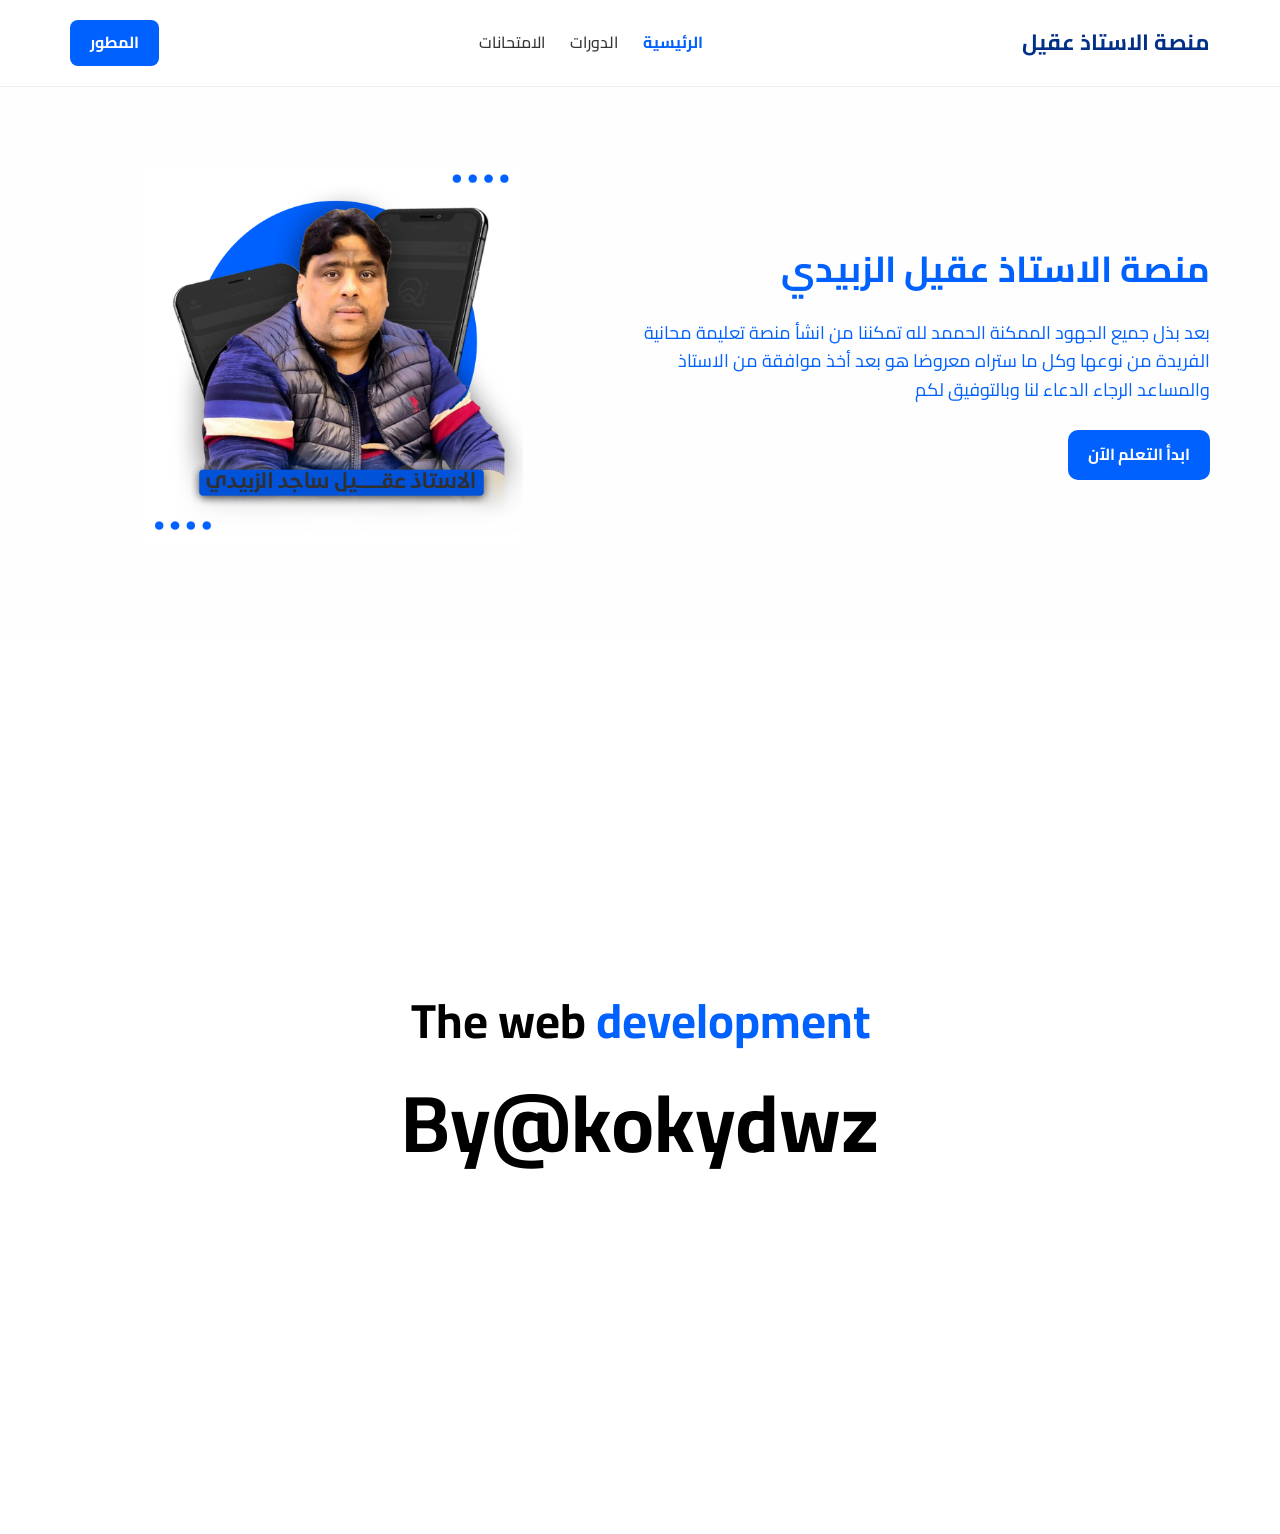
==== index.html @ 7de7a90c "Add files via upload" ====
<!DOCTYPE html>
<html lang="ar" dir="rtl">
<head>
  <meta charset="UTF-8">
  <meta name="viewport" content="width=device-width, initial-scale=1.0">
  <title>الاستاذ عقيل </title>
  <link rel="stylesheet" href="https://fonts.googleapis.com/css2?family=Cairo:wght@400;700&display=swap">

      <link rel="stylesheet" href="style.css">
        <link rel="stylesheet" href="https://cdn.plyr.io/3.7.2/plyr.css" />
</head>
<body>

  <!-- الهيدر -->
  <header>
    <div class="logo"> منصة الاستاذ عقيل</div>
    <nav>
      <ul>
        <li><a href="index.html" class="active">الرئيسية</a></li>
        <li><a href="courses.html">الدورات</a></li>
        <li><a href="exam.html">الامتحانات</a></li>
      </ul>
    </nav>
    <a href="dev.html" class="btn-register">المطور </a>
  </header>

  <!-- البانر -->
  <section class="hero">
    <div class="hero-text">
      <h1>منصة الاستاذ عقيل الزبيدي</h1>
      <p>
بعد بذل جميع الجهود الممكنة الحممد لله 
تمكننا من انشأ منصة تعليمة محانية الفريدة من نوعها
وكل ما ستراه معروضا هو بعد أخذ موافقة من الاستاذ والمساعد
الرجاء الدعاء لنا وبالتوفيق لكم 
      </p>
      <div class="btns">
        <a href="courses.html" class="btn-primary">ابدأ التعلم الآن</a>

      </div>
    </div>
    <div class="hero-image">
      <img src="banner.png" alt="التعليم الرقمي">
    </div>
  </section>
  <style>
    .main {
    display: flex;
    justify-content: center;
    align-items: center;
    text-align: center;
    min-height: 100vh;
    color: black;
    padding: 2rem;
}

.main-content h1 {
    font-size: 3rem;
    margin-bottom: 0rem;
    font-weight: bold;
    color: black;
}

.main-content h2 {
    font-size: 5rem;
    color: black;
}

.main-content span {
    color: #0061ff;
    font-weight: bold;
}
  </style>
  <section class="main" id="main">
    <div class="main-content">
        <h1>The web <span>development </span></h1>
        <h2>By<span></span>@kokydwz</h2>
    </div>
</section>
    <script src="https://cdn.plyr.io/3.7.2/plyr.polyfilled.js"></script>

  <script src="script.js"></script>
</body>
</html>
---- style.css ----
@import url('https://fonts.googleapis.com/css2?family=Cairo:wght@300;400;600&display=swap');
  :root {
    --primary: #0061ff;
    --plyr-color-main: #0061ff;
    --bg-color: #ffffff;
    --text-color: #0061ff;
    --card-color: #f5f5f5;
    --border-color: #ddd;
  }

  * {
    box-sizing: border-box;
    margin: 0;
    padding: 0;
    font-family: 'Cairo', sans-serif;
    user-select: none;
    -webkit-user-select: none;
    -moz-user-select: none;
    -ms-user-select: none;
  }

  body {
    background: var(--bg-color);
    color: var(--text-color);
    line-height: 1.6;
  }


  header {
    display: flex;
    justify-content: space-between;
    align-items: center;
    padding: 20px 70px;
    background-color: #ffffff;
    border-bottom: 1px solid #eee;
    flex-wrap: wrap;
  }
  
  .logo {
    display: flex;
    align-items: center;
    font-weight: bold;
    font-size: 22px;
    color: #003087;
  }
  
  nav ul {
  
    list-style: none;
    display: flex;
    flex-wrap: wrap;
    gap: 25px;
  }
  
  nav ul li a {
    text-decoration: none;
    color: #333;
    font-weight: 500;
  }
  
  nav ul li a.active {
    color: #0061ff;
    font-weight: bold;
  }
  
  .btn-register {
    background-color: #0061ff;
    color: white;
    padding: 10px 20px;
    border-radius: 8px;
    text-decoration: none;
    font-weight: bold;
  }
  
  .hero {
    display: flex;
    align-items: center;
    justify-content: space-between;
    padding: 80px 50px;
    flex-wrap: wrap;
    background-color: #fefefe;
  }
  
  .hero-text {
    flex: 1 1 450px;
    padding: 20px;
  }
  
  .hero-text h1 {
    font-size: 36px;
    color: #0061ff;
    margin-bottom: 20px;
  }
  
  .hero-text p {
    font-size: 18px;
    margin-bottom: 25px;
  }
  
  .hero-text .btns {
    display: flex;
    gap: 15px;
    flex-wrap: wrap;
  }
  
  .btn-primary {
    background-color: #0061ff;
    color: white;
    padding: 12px 20px;
    border-radius: 10px;
    text-decoration: none;
    font-weight: bold;
  }
  
  .btn-secondary {
    background-color: #eaf1ff;
    color: #0061ff;
    padding: 12px 20px;
    border-radius: 10px;
    text-decoration: none;
    font-weight: bold;
  }
  
  .hero-image {
    flex: 1 1 400px;
    text-align: center;
  }
  
  .hero-image img {
    width: 100%;
    max-width: 380px;
  }
  
  @media (max-width: 768px) {
    header {
      padding: 20px;
      justify-content: center;
    }
  
    nav ul {
      justify-content: center;
    }
  
    .hero {
      padding: 50px 20px;
      text-align: center;
      flex-direction: column-reverse;
    }
  
    .hero-text {
      padding: 0;
    }
  
    .hero-text h1 {
      font-size: 28px;
    }
  
    .hero-text p {
      font-size: 16px;
    }
  
    .hero-image img {
      max-width: 300px;
    }
  }
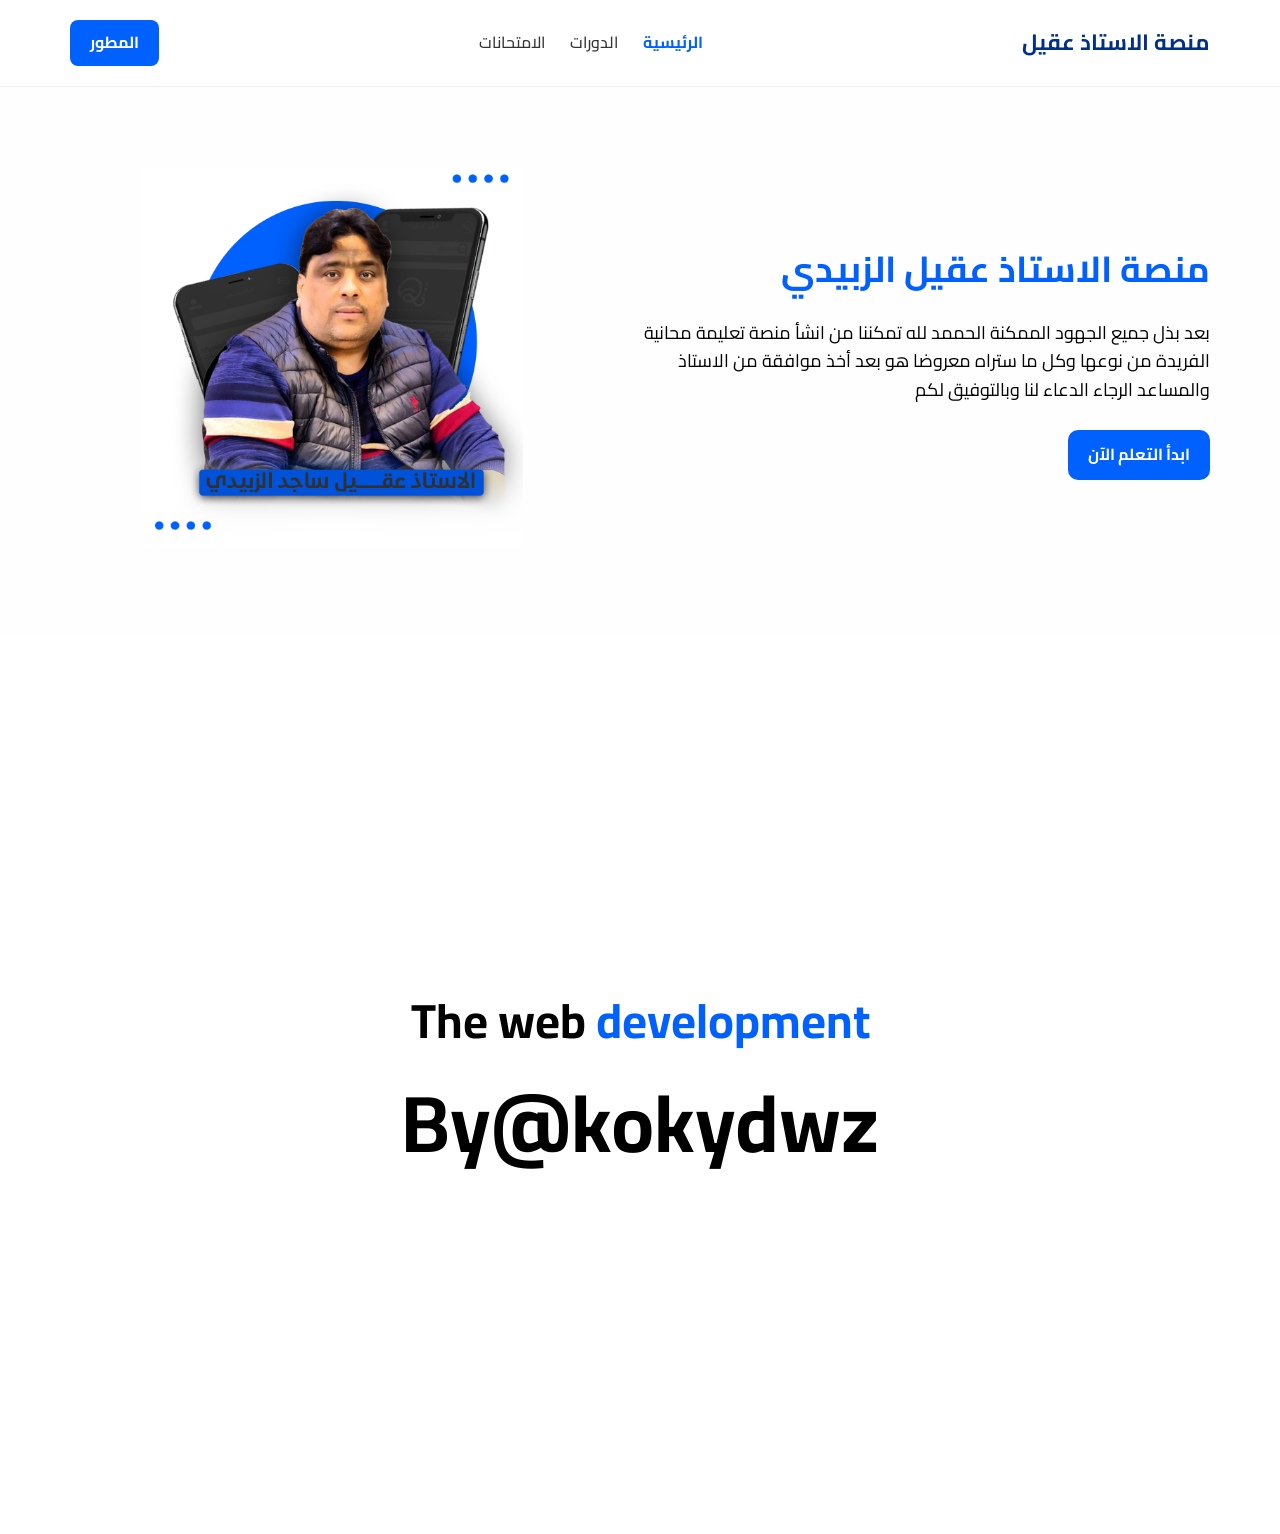
==== commit 1ae64239: "Add files via upload" ====
--- a/index.html
+++ b/index.html
@@ -28,7 +28,7 @@
   <section class="hero">
     <div class="hero-text">
       <h1>منصة الاستاذ عقيل الزبيدي</h1>
-      <p>
+      <p style="color: black;">
 بعد بذل جميع الجهود الممكنة الحممد لله 
 تمكننا من انشأ منصة تعليمة محانية الفريدة من نوعها
 وكل ما ستراه معروضا هو بعد أخذ موافقة من الاستاذ والمساعد
@@ -70,6 +70,15 @@
     color: #0061ff;
     font-weight: bold;
 }
+@media (max-width: 768px){
+  .main-content h1 {
+    font-size: 1rem;
+}
+
+.main-content h2 {
+    font-size: 3rem;
+}
+}
   </style>
   <section class="main" id="main">
     <div class="main-content">
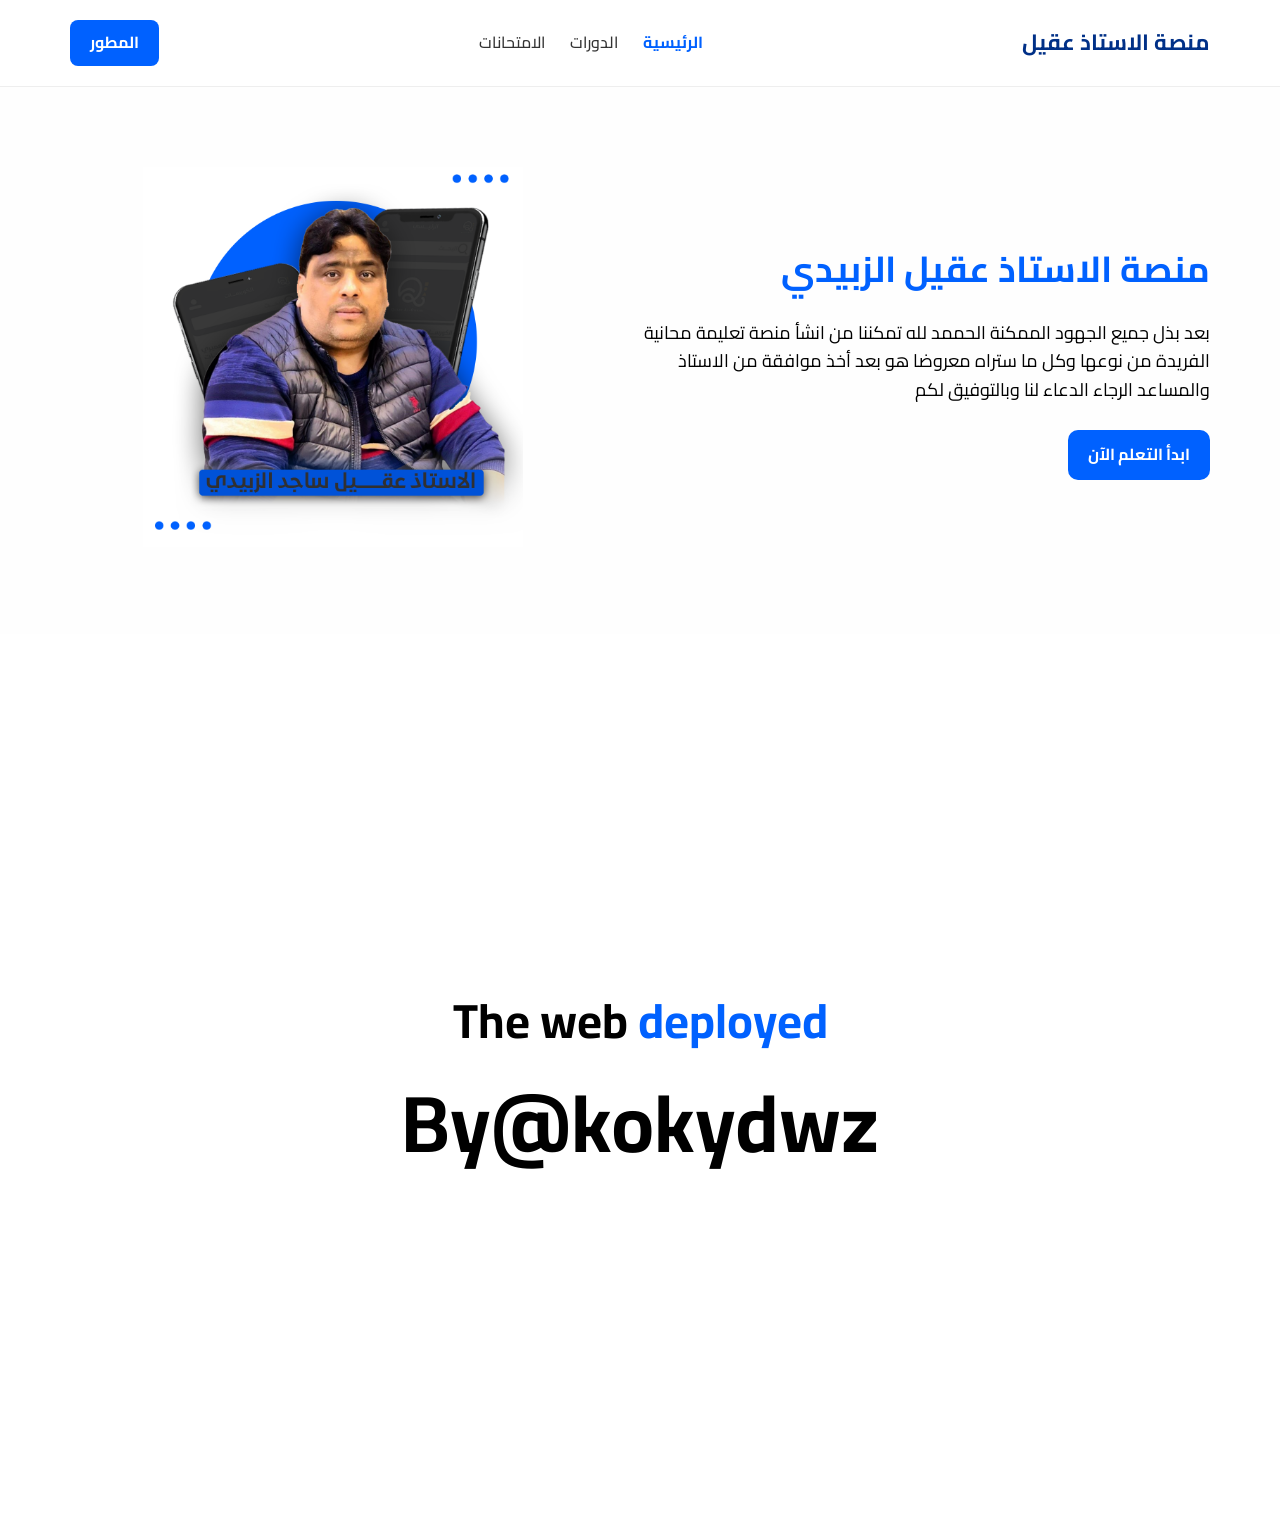
==== commit d6f71c9d: "Add files via upload" ====
--- a/index.html
+++ b/index.html
@@ -82,7 +82,7 @@
   </style>
   <section class="main" id="main">
     <div class="main-content">
-        <h1>The web <span>development </span></h1>
+        <h1>The web <span> deployed </span></h1>
         <h2>By<span></span>@kokydwz</h2>
     </div>
 </section>
